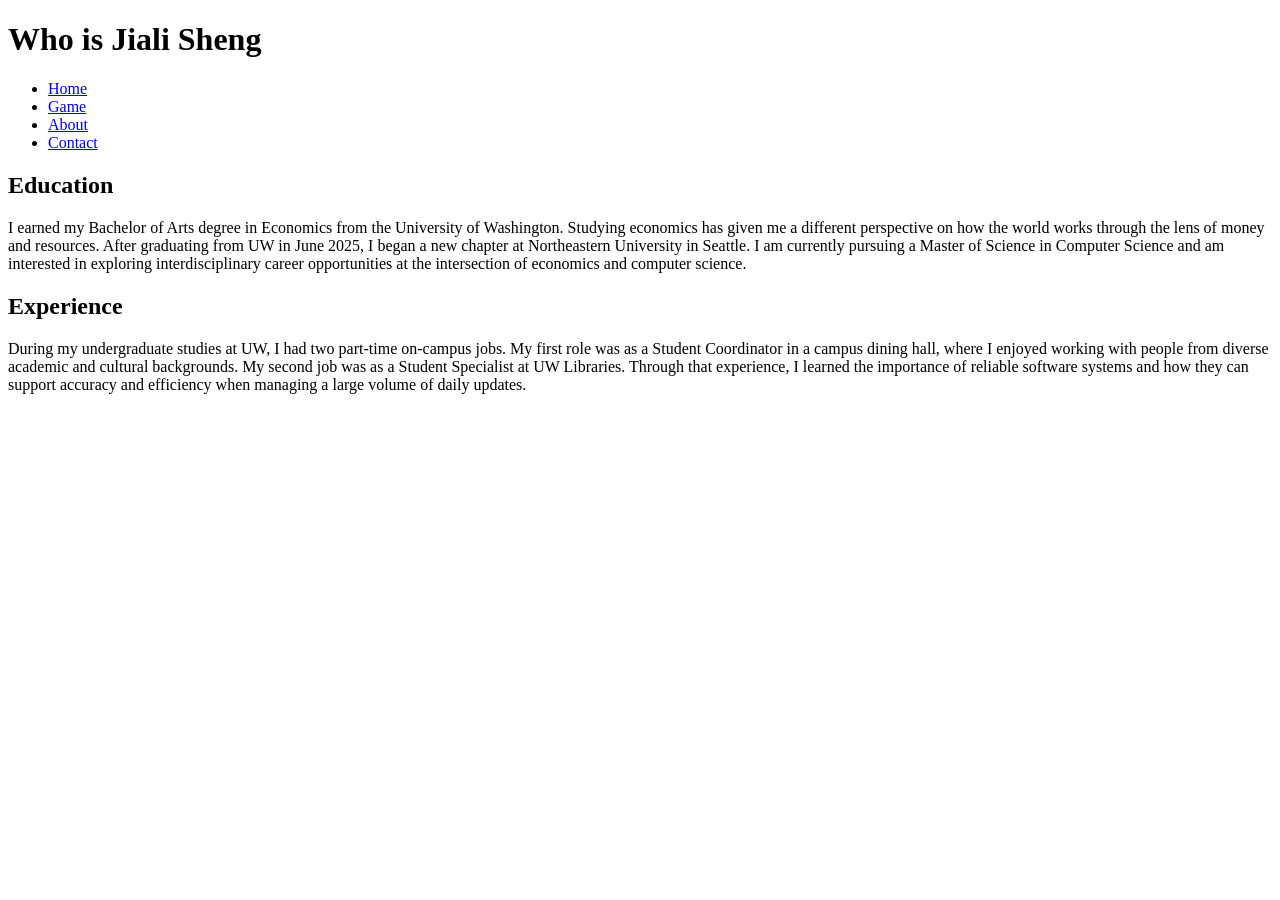
==== about.html @ fe2432ee "Build about page structure" ====
<!DOCTYPE html>
<html lang="en">
    <head>
        <meta charset="utf-8">
        <meta name="viewport" content="width=device-width, initial-scale=1">
        <title>About Jiali</title>
        <link rel="stylesheet" href="css/style.css">
    </head>
    <body>
        <header>
            <h1>Who is Jiali Sheng</h1>
            <nav>
                <ul>
                    <li><a href="index.html">Home</a></li>
                    <li><a href="game.html">Game</a></li>
                    <li><a href="about.html">About</a></li>
                    <li><a href="contact.html">Contact</a></li>
                </ul>
            </nav>
        </header>

        <main>
            <section>
                <h2>
                Education
                </h2>

                <p>
                    I earned my Bachelor of Arts degree in Economics from the University of Washington. 
                    Studying economics has given me a different perspective on how the world works through 
                    the lens of money and resources. After graduating from UW in June 2025, I began a new 
                    chapter at Northeastern University in Seattle. I am currently pursuing a Master of Science 
                    in Computer Science and am interested in exploring interdisciplinary career opportunities at 
                    the intersection of economics and computer science.
                </p>

            </section>
            
            <section>
                <h2>Experience</h2>
                <p>
                    During my undergraduate studies at UW, I had two part-time on-campus jobs. My first role was 
                    as a Student Coordinator in a campus dining hall, where I enjoyed working with people from 
                    diverse academic and cultural backgrounds. My second job was as a Student Specialist at UW Libraries. 
                    Through that experience, I learned the importance of reliable software systems and how they can support 
                    accuracy and efficiency when managing a large volume of daily updates. 
                </p>
            </section>
        </main>

        <footer>

        </footer>

    </body>
</html>
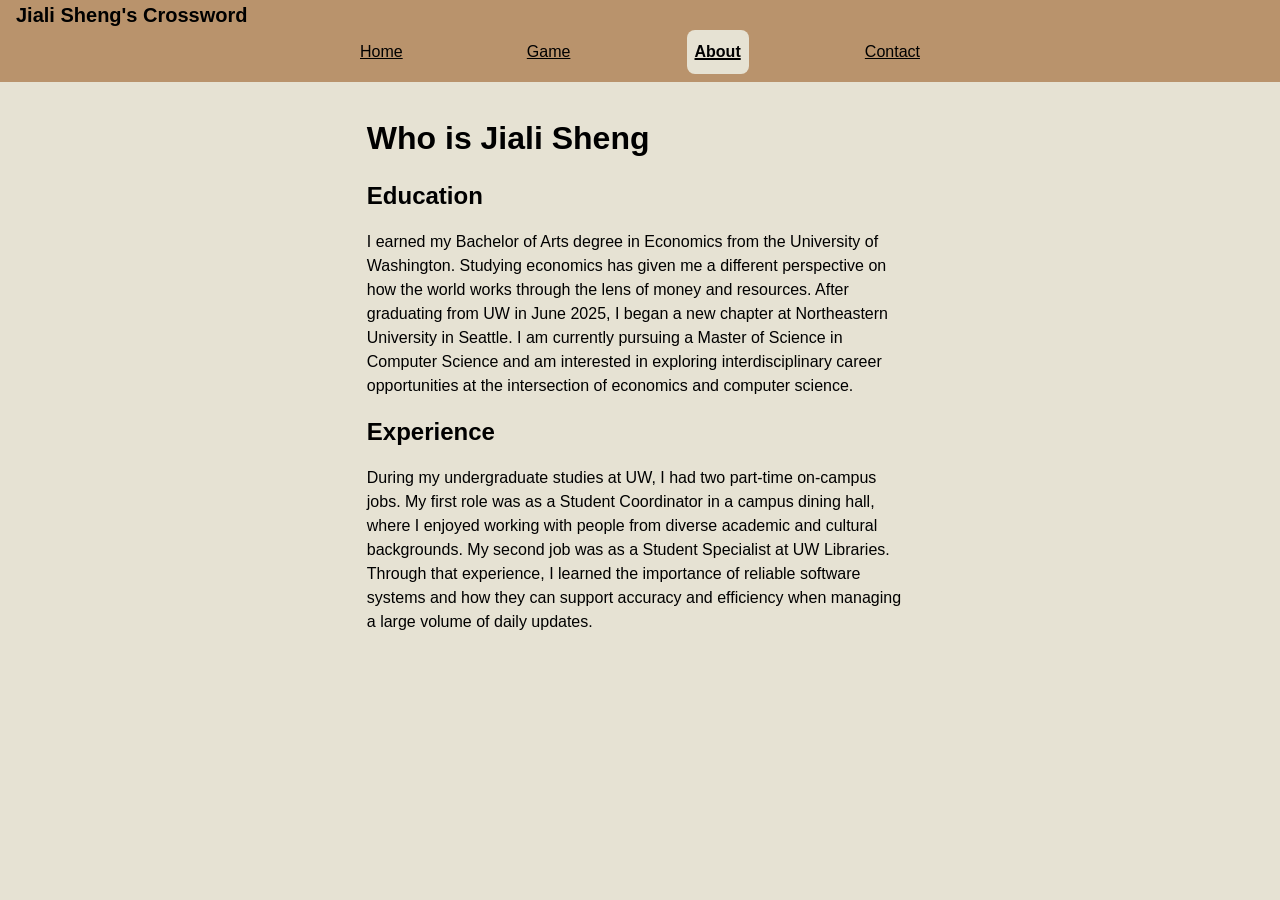
==== commit 6ee28051: "Add responsive layout and shared site branding" ====
--- a/about.html
+++ b/about.html
@@ -8,18 +8,19 @@
     </head>
     <body>
         <header>
-            <h1>Who is Jiali Sheng</h1>
             <nav>
+                <p class="site-title">Jiali Sheng's Crossword</p>
                 <ul>
                     <li><a href="index.html">Home</a></li>
                     <li><a href="game.html">Game</a></li>
-                    <li><a href="about.html">About</a></li>
+                    <li><a href="about.html" aria-current="page">About</a></li>
                     <li><a href="contact.html">Contact</a></li>
                 </ul>
             </nav>
         </header>
 
         <main>
+            <h1>Who is Jiali Sheng</h1>
             <section>
                 <h2>
                 Education
--- a/css/style.css
+++ b/css/style.css
@@ -0,0 +1,134 @@
+:root {
+    --color-bg: #e6e2d3;  /* main page background*/
+    --color-surface: #dac292; /* cards / secondary areas*/
+    --color-accent:#b9936c; /* accent / navbar / buttons / highlights*/
+    --color-accent-dark: #6f4e37;
+    --color-muted:#c4b7a6; /* borders / muted sections*/
+    --color-text: #000000; /* primary text*/
+    --space-small: 0.5rem;
+    --space-medium: 1rem;
+    --space-large: 2rem;
+
+    --text-small: 0.875rem;
+    --text-base: 1rem;
+    --text-medium: 1.25rem;
+    --text-large: 1.5rem;
+    --text-xlarge: 2rem;
+}
+*, *::before, *::after {box-sizing: border-box;}
+
+html{
+    font-size: 100%;
+}
+
+body{
+    background-color: var(--color-bg);
+    color: var(--color-text);
+    font-family:'Trebuchet MS', 'Lucida Sans Unicode', 'Lucida Grande', 'Lucida Sans', Arial, sans-serif;
+    font-size: var(--text-base);
+    line-height: 1.5;
+    margin: 0;
+}
+
+main{
+    max-width: 65ch;
+    margin: 0 auto;
+    padding: var(--space-medium);
+}
+
+h1{
+    font-size: var(--text-large);
+    margin: var(--space-medium) 0;
+}
+.site-title {
+    font-size: var(--text-medium);
+    font-weight: bold;
+    margin: 0;
+}
+
+h2{
+    font-size: var(--text-medium);
+    margin: var(--space-medium) 0;
+}
+
+h3{
+    font-size: var(--text-small);
+    margin: var(--space-medium) 0;
+}
+
+p{
+    font-size: var(--text-base);
+    margin: var(--space-medium) 0;
+}
+
+a{
+    color: var(--color-text);
+    text-decoration: underline;
+    text-underline-offset: auto;
+    transition: color 0.2s;
+}
+
+@media(hover: hover) {
+    a:hover{
+        color: var(--color-accent-dark);
+    } 
+}
+
+a:focus-visible{
+    outline: 2px dashed var(--color-text);
+    outline-offset: 2px;
+}
+
+header{
+    background-color: var(--color-accent);
+    padding: 0 var(--space-medium) var(--space-small);
+    position:sticky;
+    top: 0;
+    z-index: 10;
+}
+
+nav ul{
+    max-width: 36rem;
+    margin: 0 auto;
+
+    list-style: none;
+    padding: 0;
+
+    display: flex;
+    justify-content: space-between;
+    gap: var(--space-small);
+
+    align-items: center;
+
+}
+
+nav a {
+    display: inline-flex;
+    align-items: center;
+    min-height: 44px;
+    padding: var(--space-small);
+}
+
+nav a[aria-current="page"] {
+    font-weight: 800;
+    background-color: var(--color-bg);
+    border-radius: 0.5rem;
+    text-decoration-thickness: 2px;
+}
+
+@media (min-width: 48rem) {
+    h1 {
+        font-size: var(--text-xlarge);
+    }
+    h2 {
+        font-size: var(--text-large);
+    }
+    h3 {
+        font-size: var(--text-medium);
+    }
+
+    nav ul {
+        gap: var(--space-medium);
+    }
+
+}
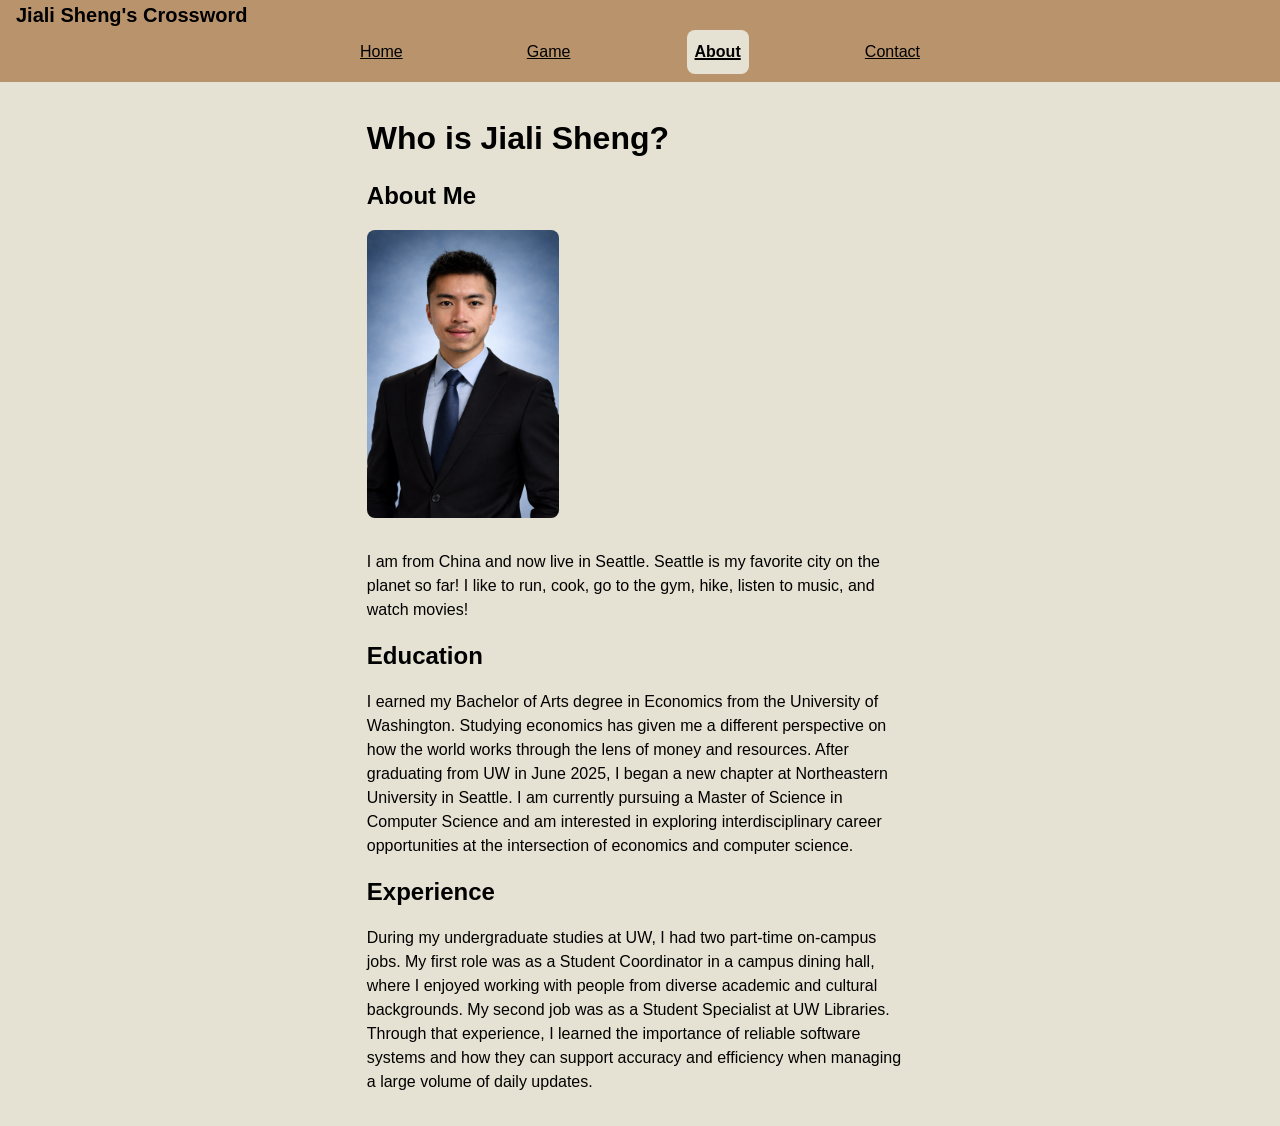
==== commit 8c629c53: "Add profile image to About page" ====
--- a/about.html
+++ b/about.html
@@ -20,12 +20,17 @@
         </header>
 
         <main>
-            <h1>Who is Jiali Sheng</h1>
+            <h1>Who is Jiali Sheng?</h1>
             <section>
-                <h2>
-                Education
-                </h2>
-
+                <h2>About Me</h2>
+                <img class="profile-photo" src="images/Jiali_Sheng_Photo.png" alt="Portrait of Jiali Sheng">
+                <p>
+                    I am from China and now live in Seattle. Seattle is my favorite city on the planet so far!
+                    I like to run, cook, go to the gym, hike, listen to music, and watch movies!
+                </p>
+            </section>
+            <section>
+                <h2>Education</h2>
                 <p>
                     I earned my Bachelor of Arts degree in Economics from the University of Washington. 
                     Studying economics has given me a different perspective on how the world works through 
--- a/css/style.css
+++ b/css/style.css
@@ -59,6 +59,15 @@
 p{
     font-size: var(--text-base);
     margin: var(--space-medium) 0;
+}
+
+.profile-photo {
+    display: block;
+    max-width: 12rem;
+    width: 100%;
+    height: auto;
+    border-radius: 0.5rem;
+    margin: var(--space-medium) 0 var(--space-large);
 }
 
 a{
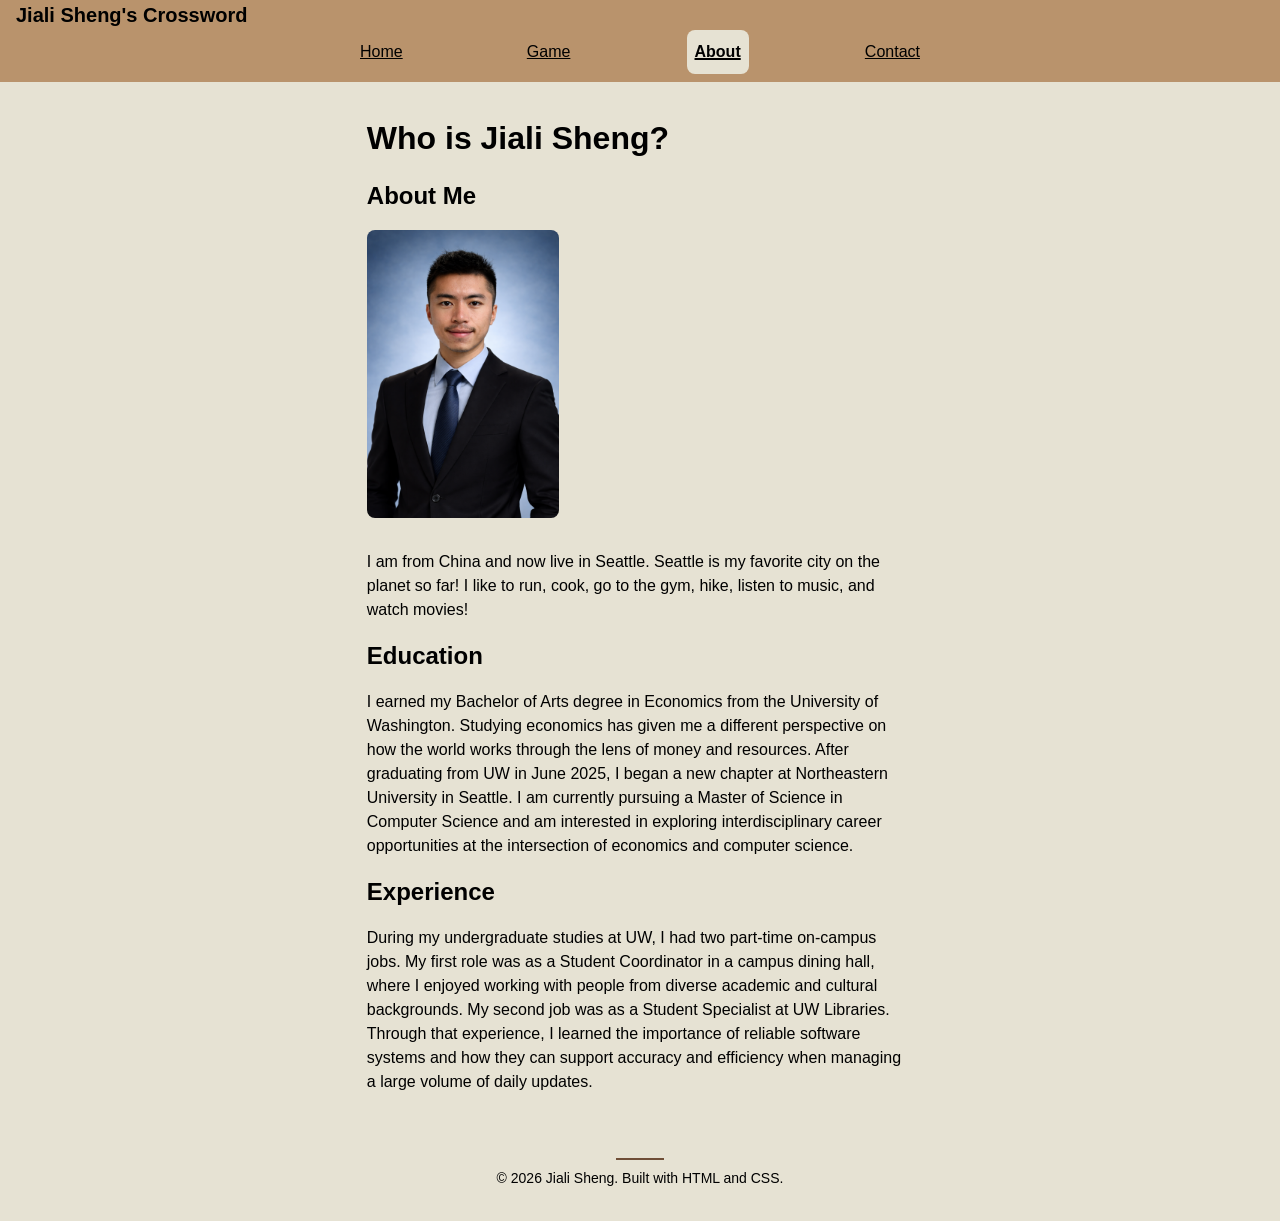
==== commit 4e12edae: "Add shared footer and decorative pseudo-element" ====
--- a/about.html
+++ b/about.html
@@ -54,8 +54,8 @@
             </section>
         </main>
 
-        <footer>
-
+        <footer class="site-footer">
+            <p>© 2026 Jiali Sheng. Built with HTML and CSS.</p>
         </footer>
 
     </body>
--- a/css/style.css
+++ b/css/style.css
@@ -22,9 +22,14 @@
 }
 
 body{
+    min-height: 100vh;
+    display: flex;
+    flex-direction: column;
+
     background-color: var(--color-bg);
     color: var(--color-text);
     font-family:'Trebuchet MS', 'Lucida Sans Unicode', 'Lucida Grande', 'Lucida Sans', Arial, sans-serif;
+    
     font-size: var(--text-base);
     line-height: 1.5;
     margin: 0;
@@ -34,6 +39,7 @@
     max-width: 65ch;
     margin: 0 auto;
     padding: var(--space-medium);
+    flex: 1;
 }
 
 h1{
@@ -52,7 +58,7 @@
 }
 
 h3{
-    font-size: var(--text-small);
+    font-size: var(--text-base);
     margin: var(--space-medium) 0;
 }
 
@@ -140,4 +146,23 @@
         gap: var(--space-medium);
     }
 
+}
+
+.site-footer {
+    text-align: center;
+    padding: var(--space-large) var(--space-medium);
+    font-size: var(--text-small);
+}
+.site-footer p {
+    margin: 0;
+    font-size: var(--text-small);
+}
+
+.site-footer::before {
+    content: "";
+    display: block;
+    width: 3rem;
+    height: 2px;
+    background-color: var(--color-accent-dark);
+    margin: 0 auto var(--space-small);
 }
